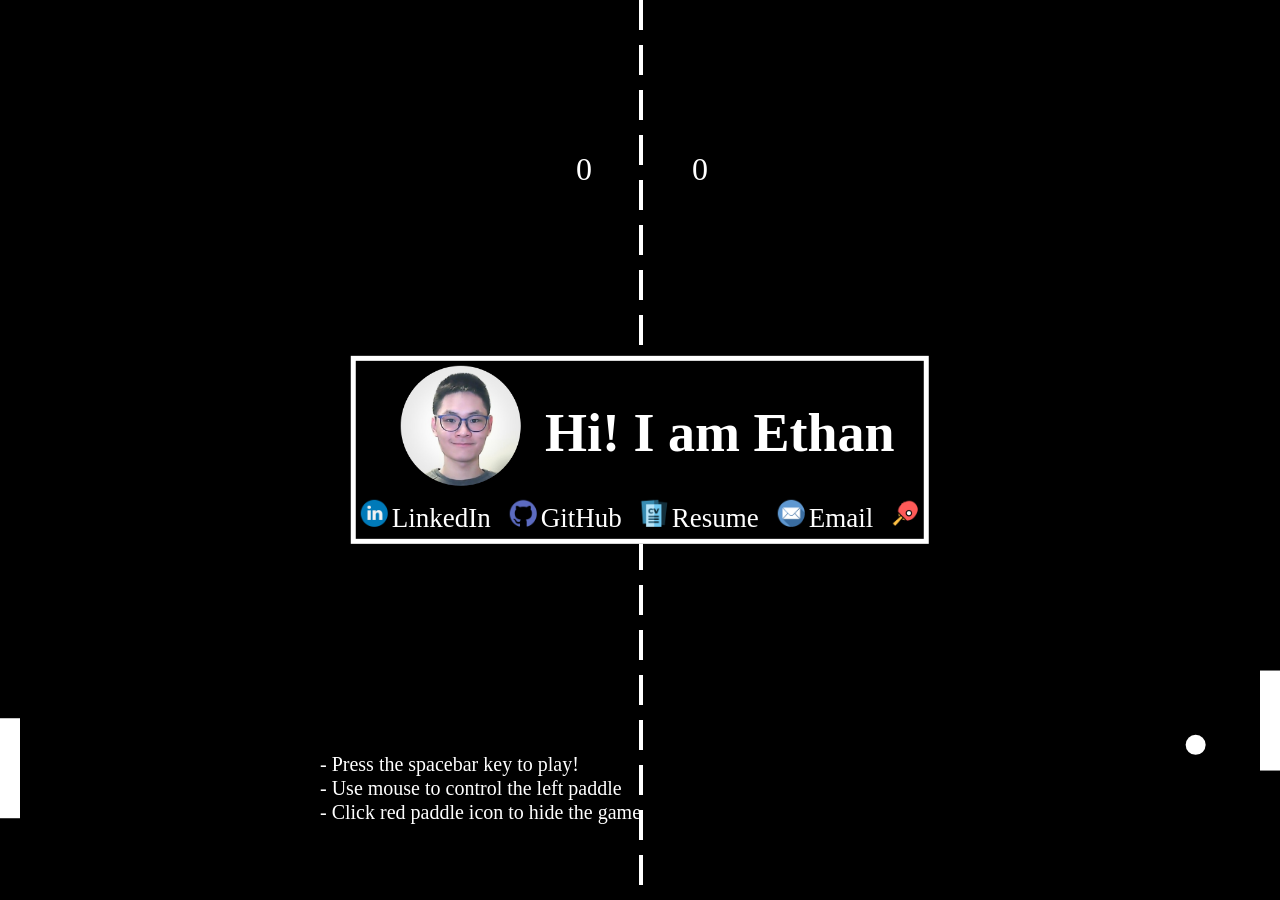
==== index.html @ 84d171e1 "only load pong game on wider devices" ====
<!DOCTYPE html>
<html lang="en">

<head>

  <title>Ethan J. Landing Page</title>
  <meta charset="UTF-8">
  <meta name="viewport" content="width=device-width, initial-scale=1.0">
  <meta name="description" content="Ethan's Personal Landing Page">
  <link rel="icon" type="image/x-icon" href="https://img.icons8.com/color/48/000000/developer--v1.png">

  <!-- CSS -->
  <link rel="stylesheet" href="css/main.css">
  <link rel="stylesheet" href="css/name.css">

</head>

<body>

  <canvas id="pong"></canvas>

  <div class="center">
    <div class="intro">
      <img src="images/pfp.png" alt="Profile Picture">
      <h1 class="name">Hi! I am Ethan
        <span class="tooltiptext">Yi Jiang</span>
      </h1>
    </div>
    <div class="social">
      <img src="images/linkedin.png" alt="LinkedIn Icon">
      <a href="https://www.linkedin.com/in/jiangy1/" target="_blank">LinkedIn</a>
      <img src="images/github.png" alt="GitHub Icon">
      <a href="https://github.com/jiangoz" target="_blank">GitHub</a>
      <img src="images/resume.png" alt="Resume Icon">
      <a href="resume.pdf" target="_blank">Resume</a>
      <img src="images/email.png" alt="Email Icon">
      <a href="mailto:jiang.yi1@northeastern.edu" target="_blank">Email</a>

      <img id="togglePong" src="images/pong.png" onclick="togglePong()" alt="Pong Icon">
    </div>
  </div>

  <!-- PONG GAME SCRIPT -->
  <script>
    if (screen && screen.width >= 450) {
      let script = document.createElement('script');
      script.setAttribute('src', 'js/pong.js');
      document.body.appendChild(script);
    }
  </script>

</body>

</html>
---- css/main.css ----
body {
  margin: 0;
  background: black;
  color: #ffffff;
	font: Verdana, Arial, Helvetica;
}

.center {
  border: 5px solid #fff;
  padding: 5px;
  left: 50%;
  top: 50%;
  transform: translate(-50%,-50%);
  position: absolute;
  background: #000000;
}

.intro {
  display: grid;
  grid-template-columns: 1fr 2.5fr;
}

.intro h1 {
  font-size: 54px;
  grid-row: 1 / 2;
  grid-column: 1 / 4;
  text-align: center;
  grid-column: 2;
  justify-self: center;
}

.intro img {
  width: 120px;
  grid-column: 1 / 2;
  justify-self: end;
}

.social img {
  width: 27px;
}

.social a {
  font-size: 27px;
  color: #fff;
  text-align: center;
  margin-right: 15px;
  text-decoration: none;
}

.social a:hover {
  text-decoration:underline;
  background-color: rgb(4, 164, 238);
}

#pong {
  width: 100vw;
  height: 100vh;
  display: block;
}

#togglePong:hover {
  transform: scale(1.3);
  cursor: pointer;
}

/* No pong :( */
@media (max-width: 450px) {
  #togglePong {
    display: none;
  }
}

/* For smaller device */
@media (max-width: 928px) {

  .center {
    border: 0.72vw solid #fff;
  }

  .intro {
    display: grid;
    grid-template-rows: 40% 60%;
  }
  
  .intro h1 {
    font-size: 6vw;
    grid-row: 2 / 3;
    grid-column: 1 / 4;
    justify-self: center;
  }
  
  .intro img {
    width: 12vw;
    grid-column: 1 / 4;
    justify-self: center;
  }

  .social {
    display: grid;
    grid-template-rows: repeat(4,1fr);
    grid-template-columns: 1fr 5fr;
  }
  
  .social img {
    width: 3vw;
  }
  
  .social a {
    font-size: 3vw;
    color: #fff;
    text-align: center;
    text-decoration: underline;
  }

}
---- css/name.css ----
/* Tooltip text */
.name .tooltiptext {
  visibility: hidden;
  font-size: 22px;
  width: 100px;
  background-color: black;
  color: rgb(208, 208, 208);
  text-align: center;
  padding: 5px 0;
  border-radius: 20px;
 
  /* Position the tooltip text */
  position: absolute;
  z-index: 1;
  bottom: 70%;
  left: 80%;
  margin-left: -60px; 
}

/* Show the tooltip text when you hover over name */
.name:hover .tooltiptext {
  visibility: visible;
}
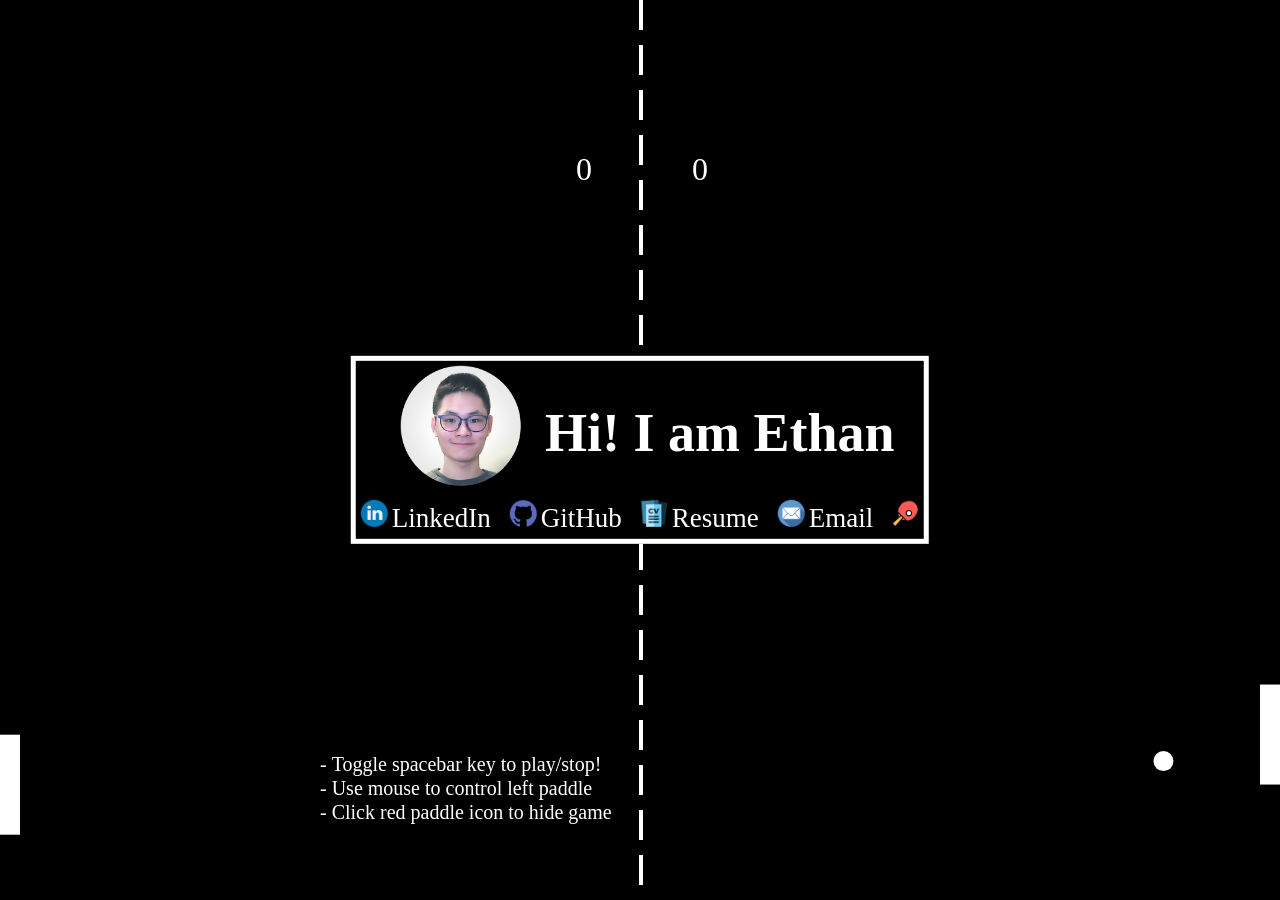
==== commit c054550a: "update links" ====
--- a/index.html
+++ b/index.html
@@ -23,18 +23,18 @@
     <div class="intro">
       <img src="images/pfp.png" alt="Profile Picture">
       <h1 class="name">Hi! I am Ethan
-        <span class="tooltiptext">Yi Jiang</span>
+        <span class="tooltiptext">Yi "Ethan" Jiang</span>
       </h1>
     </div>
     <div class="social">
       <img src="images/linkedin.png" alt="LinkedIn Icon">
-      <a href="https://www.linkedin.com/in/jiangy1/" target="_blank">LinkedIn</a>
+      <a href="https://www.linkedin.com/in/jiange/" target="_blank">LinkedIn</a>
       <img src="images/github.png" alt="GitHub Icon">
       <a href="https://github.com/jiangoz" target="_blank">GitHub</a>
       <img src="images/resume.png" alt="Resume Icon">
       <a href="resume.pdf" target="_blank">Resume</a>
       <img src="images/email.png" alt="Email Icon">
-      <a href="mailto:jiang.yi1@northeastern.edu" target="_blank">Email</a>
+      <a href="mailto:ethanjiangcs@gmail.com" target="_blank">Email</a>
 
       <img id="togglePong" src="images/pong.png" onclick="togglePong()" alt="Pong Icon">
     </div>
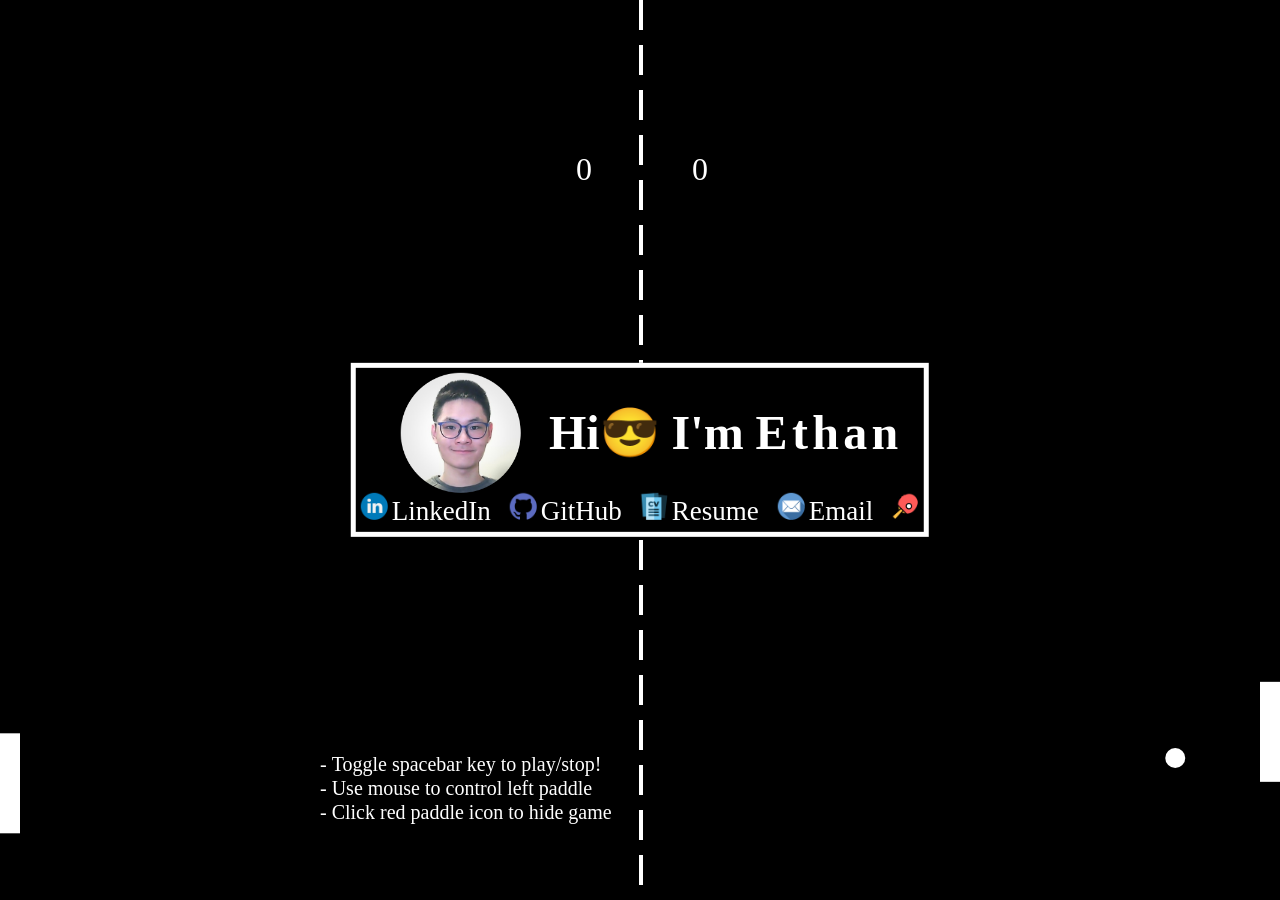
==== commit 4cb1b845: "add name animation" ====
--- a/index.html
+++ b/index.html
@@ -22,8 +22,15 @@
   <div class="center">
     <div class="intro">
       <img src="images/pfp.png" alt="Profile Picture">
-      <h1 class="name">Hi! I am Ethan
-        <span class="tooltiptext">Yi "Ethan" Jiang</span>
+      <h1>
+        <div class="name flippy">Hi😎 I'm
+          <span style="--i:1">E</span>
+          <span style="--i:2">t</span>
+          <span style="--i:3">h</span>
+          <span style="--i:4">a</span>
+          <span style="--i:5">n</span>
+          <p class="tooltiptext">Yi "Ethan" Jiang</p>
+        </div>
       </h1>
     </div>
     <div class="social">
--- a/css/main.css
+++ b/css/main.css
@@ -21,7 +21,7 @@
 }
 
 .intro h1 {
-  font-size: 54px;
+  font-size: 48px;
   grid-row: 1 / 2;
   grid-column: 1 / 4;
   text-align: center;
--- a/css/name.css
+++ b/css/name.css
@@ -20,4 +20,25 @@
 /* Show the tooltip text when you hover over name */
 .name:hover .tooltiptext {
   visibility: visible;
+}
+
+/* Name flip animation*/
+.flippy {
+  position: relative;
+}
+.flippy span {
+  position: relative;
+  display: inline-block;
+  letter-spacing: -0.16em;
+  animation: flip 2s infinite;
+  animation-delay: calc(.2s * var(--i));
+}
+@keyframes flip {
+  0%, 80% {
+    transform: rotateY(360deg); 
+  }
+  0%   {color: #fff;}
+  25%  {color: #00FF41;}
+  50%  {color: #008F11;}
+  100% {color: #003B00;}
 }
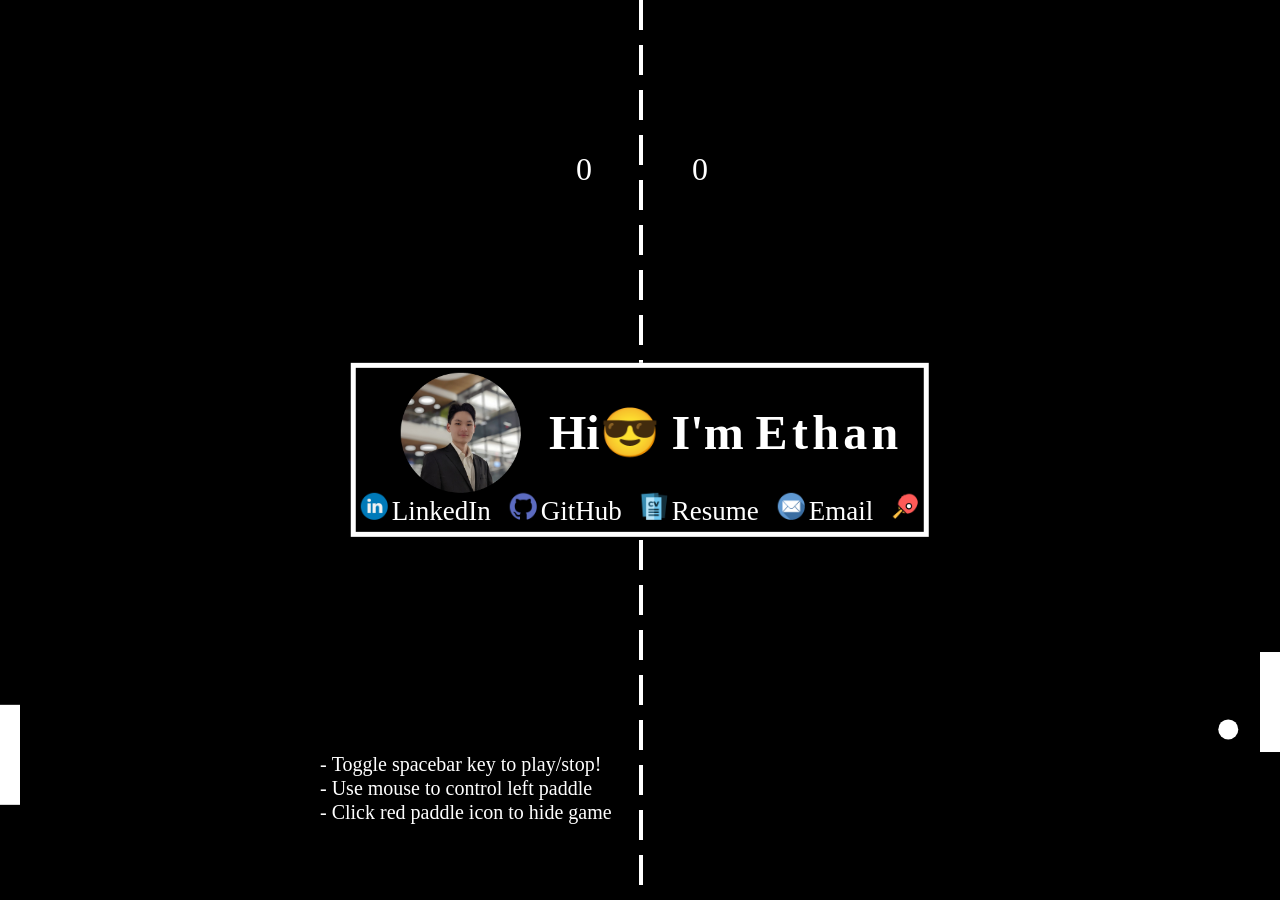
==== commit cd279238: "update name hover" ====
--- a/index.html
+++ b/index.html
@@ -29,7 +29,7 @@
           <span style="--i:3">h</span>
           <span style="--i:4">a</span>
           <span style="--i:5">n</span>
-          <p class="tooltiptext">Yi "Ethan" Jiang</p>
+          <p class="tooltiptext">Ethan Jiang</p>
         </div>
       </h1>
     </div>
--- a/css/main.css
+++ b/css/main.css
@@ -27,6 +27,7 @@
   text-align: center;
   grid-column: 2;
   justify-self: center;
+  white-space: nowrap;
 }
 
 .intro img {
@@ -114,3 +115,9 @@
 
 }
 
+/* For thinner device */
+@media (max-width: 197px) {
+  .social a {
+    font-size: 2.5vw;
+  }
+}
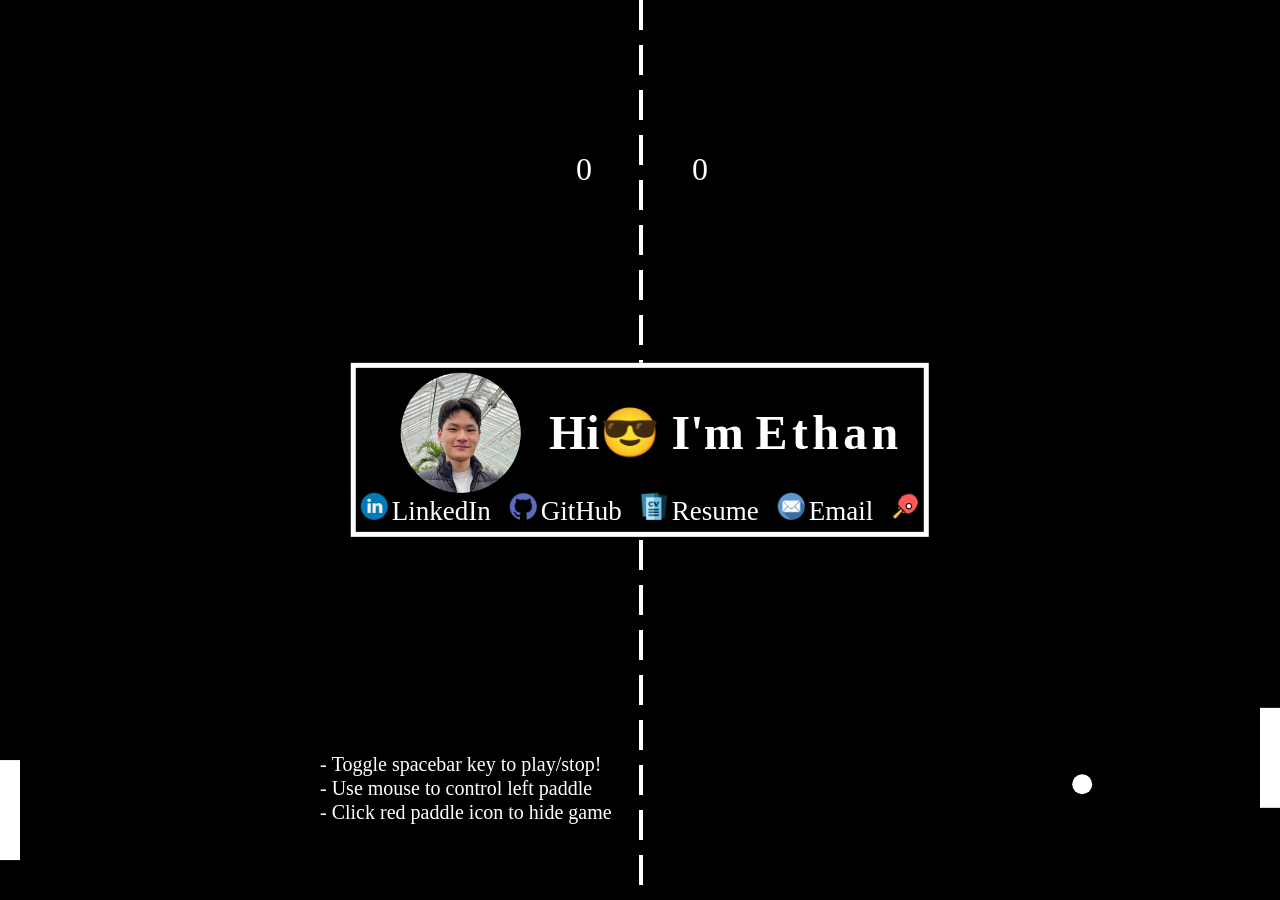
==== commit 7ac11fd8: "update site" ====
--- a/index.html
+++ b/index.html
@@ -3,10 +3,10 @@
 
 <head>
 
-  <title>Ethan J. Landing Page</title>
+  <title>Ethan Jiang</title>
   <meta charset="UTF-8">
   <meta name="viewport" content="width=device-width, initial-scale=1.0">
-  <meta name="description" content="Ethan's Personal Landing Page">
+  <meta name="description" content="Ethan Jiang's Website">
   <link rel="icon" type="image/x-icon" href="https://img.icons8.com/color/48/000000/developer--v1.png">
 
   <!-- CSS -->
@@ -29,7 +29,7 @@
           <span style="--i:3">h</span>
           <span style="--i:4">a</span>
           <span style="--i:5">n</span>
-          <p class="tooltiptext">Ethan Jiang</p>
+          <p class="tooltiptext">Ethan Yi Jiang</p>
         </div>
       </h1>
     </div>
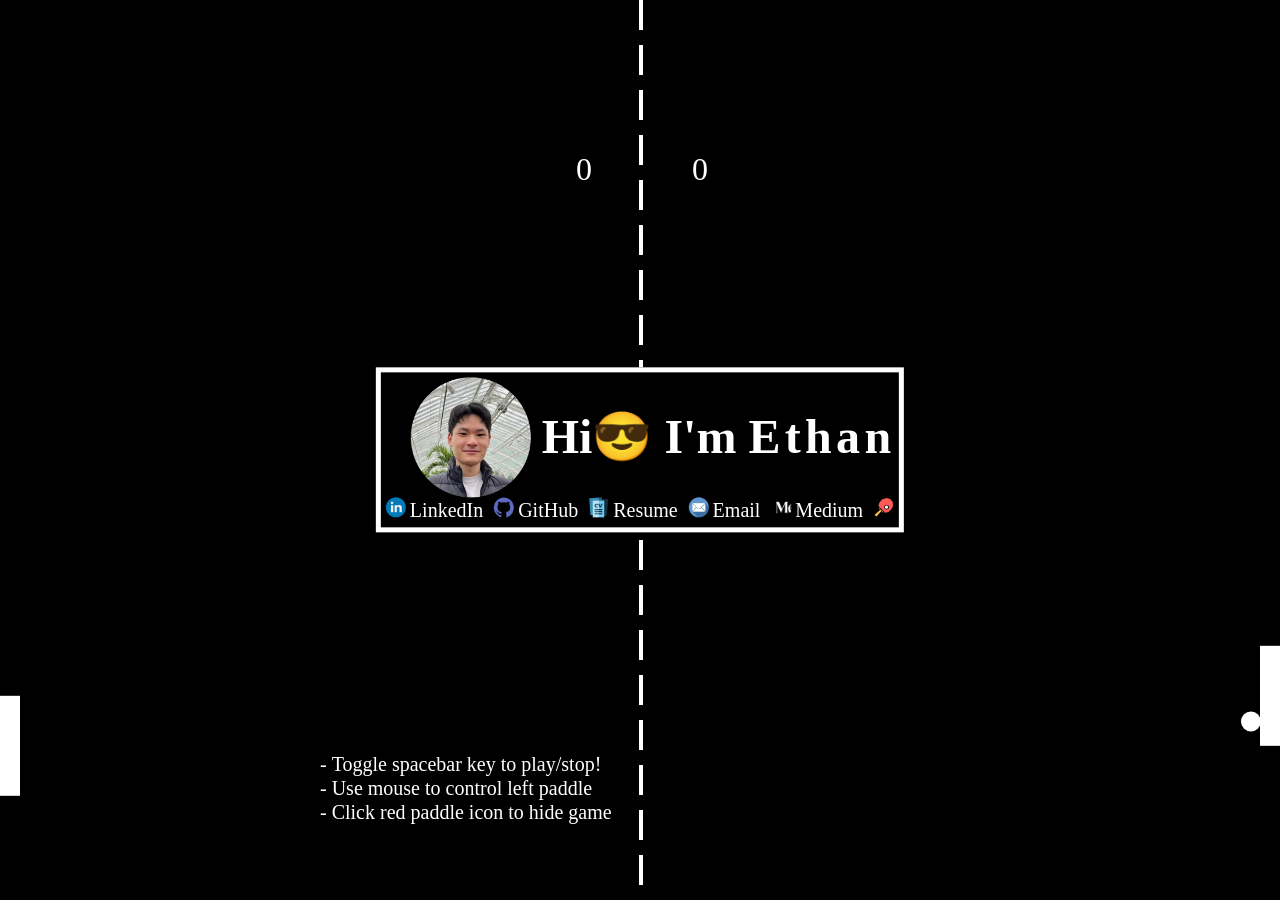
==== commit 6f0a2fdc: "add medium link" ====
--- a/index.html
+++ b/index.html
@@ -35,13 +35,15 @@
     </div>
     <div class="social">
       <img src="images/linkedin.png" alt="LinkedIn Icon">
-      <a href="https://www.linkedin.com/in/jiange/" target="_blank">LinkedIn</a>
+      <a href="https://www.linkedin.com/in/jiange" target="_blank">LinkedIn</a>
       <img src="images/github.png" alt="GitHub Icon">
       <a href="https://github.com/jiangoz" target="_blank">GitHub</a>
       <img src="images/resume.png" alt="Resume Icon">
       <a href="resume.pdf" target="_blank">Resume</a>
       <img src="images/email.png" alt="Email Icon">
       <a href="mailto:ethanjiangcs@gmail.com" target="_blank">Email</a>
+      <img src="images/medium.png" alt="Medium Icon">
+      <a href="https://medium.com/@eyjiang" target="_blank">Medium</a>
 
       <img id="togglePong" src="images/pong.png" onclick="togglePong()" alt="Pong Icon">
     </div>
--- a/css/main.css
+++ b/css/main.css
@@ -37,14 +37,14 @@
 }
 
 .social img {
-  width: 27px;
+  width: 20px;
 }
 
 .social a {
-  font-size: 27px;
+  font-size: 20px;
   color: #fff;
   text-align: center;
-  margin-right: 15px;
+  margin-right: 7px;
   text-decoration: none;
 }
 
@@ -72,7 +72,7 @@
 }
 
 /* For smaller device */
-@media (max-width: 928px) {
+@media (max-width: 1056px) {
 
   .center {
     border: 0.72vw solid #fff;
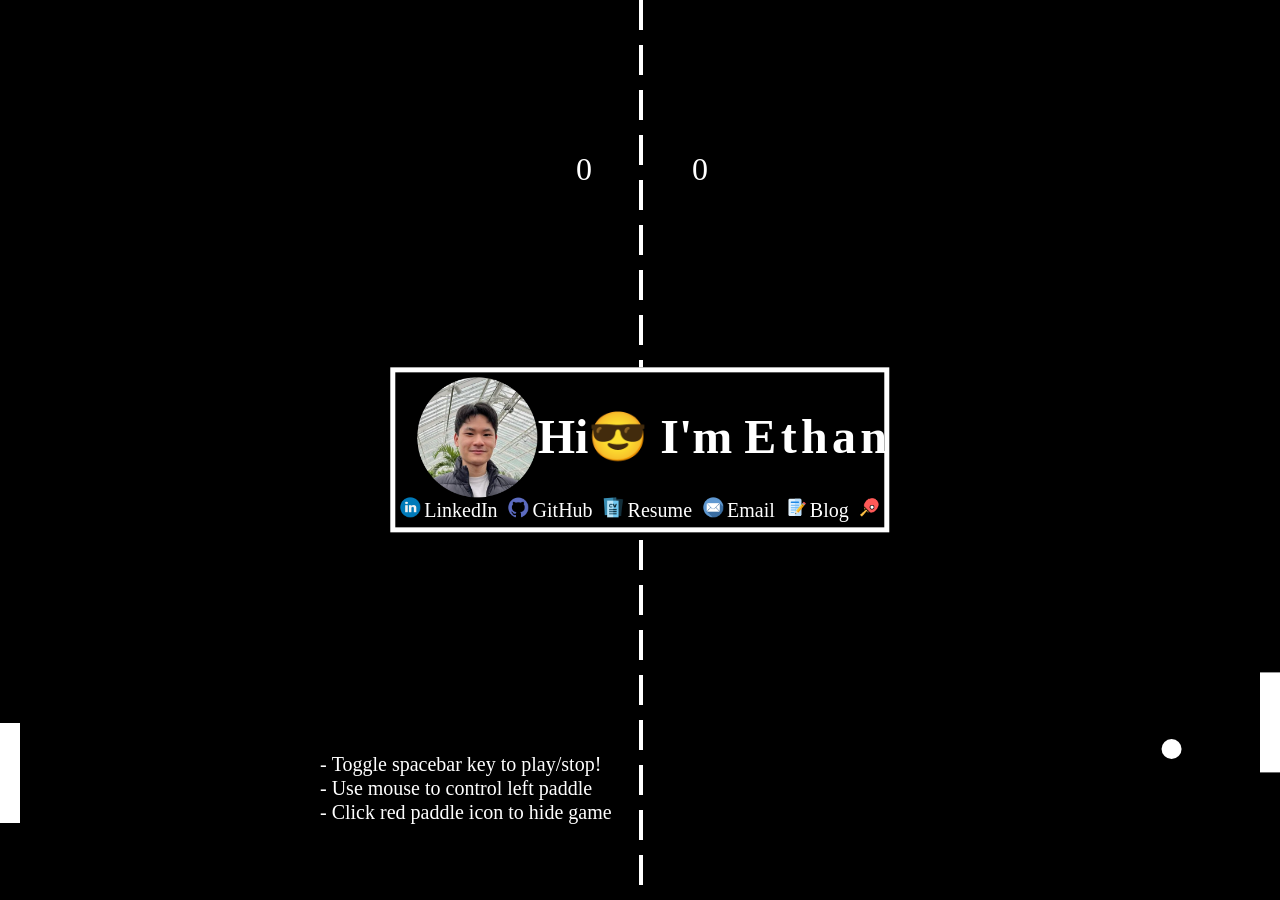
==== commit 608e7aaf: "replace medium with self hosted blog page Co-Authored-By: Claude Opus 5.5 <noreply@anthropic.com>" ====
--- a/index.html
+++ b/index.html
@@ -42,8 +42,8 @@
       <a href="resume.pdf" target="_blank">Resume</a>
       <img src="images/email.png" alt="Email Icon">
       <a href="mailto:ethanjiangcs@gmail.com" target="_blank">Email</a>
-      <img src="images/medium.png" alt="Medium Icon">
-      <a href="https://medium.com/@eyjiang" target="_blank">Medium</a>
+      <img src="images/blog.svg" alt="Blog Icon">
+      <a href="blog/">Blog</a>
 
       <img id="togglePong" src="images/pong.png" onclick="togglePong()" alt="Pong Icon">
     </div>
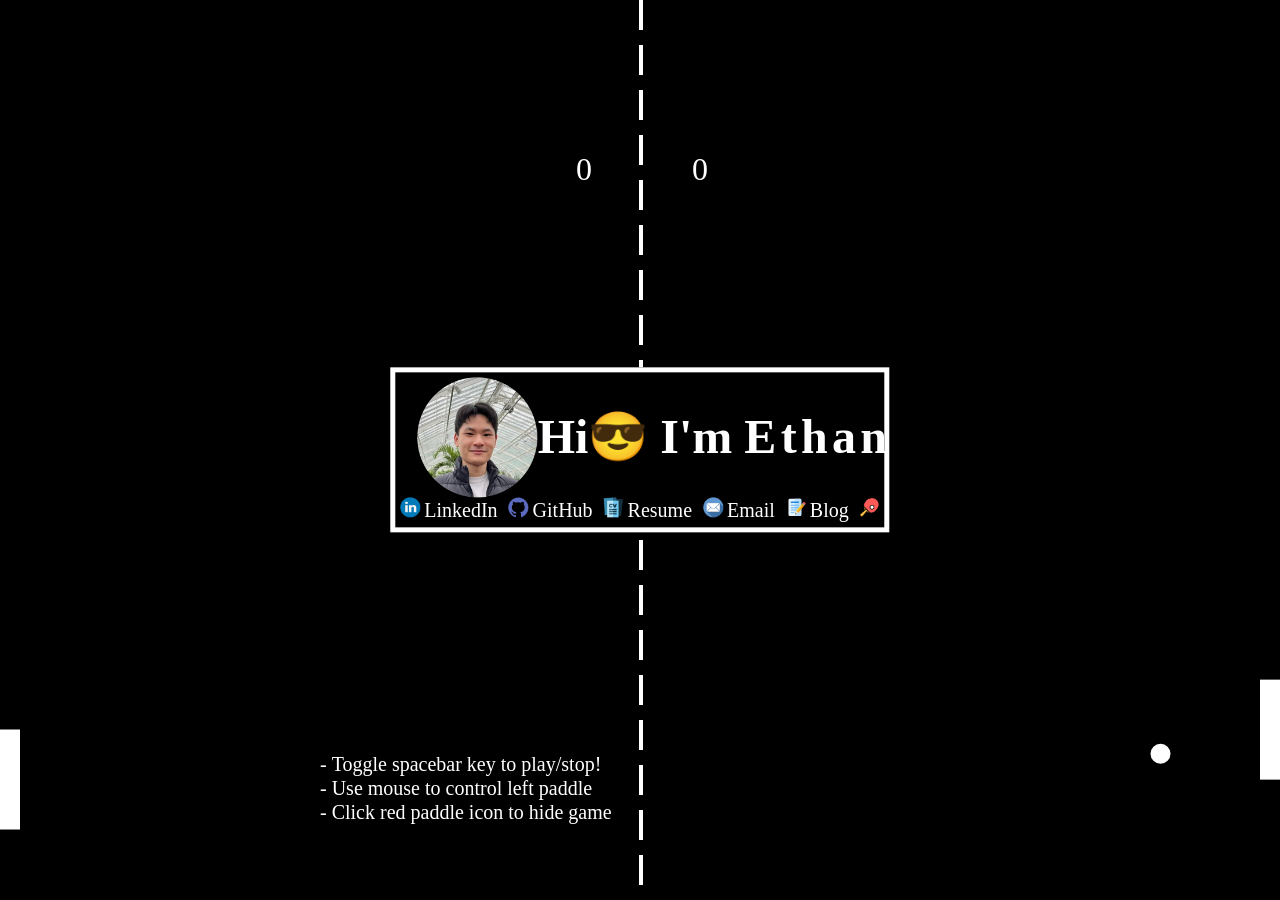
==== commit 7bbb3a2a: "add chinese name hover" ====
--- a/index.html
+++ b/index.html
@@ -24,12 +24,15 @@
       <img src="images/pfp.png" alt="Profile Picture">
       <h1>
         <div class="name flippy">Hi😎 I'm
-          <span style="--i:1">E</span>
-          <span style="--i:2">t</span>
-          <span style="--i:3">h</span>
-          <span style="--i:4">a</span>
-          <span style="--i:5">n</span>
-          <p class="tooltiptext">Ethan Yi Jiang</p>
+          <span class="ethan">
+            <span style="--i:1">E</span>
+            <span style="--i:2">t</span>
+            <span style="--i:3">h</span>
+            <span style="--i:4">a</span>
+            <span style="--i:5">n</span>
+            <span class="tooltiptext tooltip-top">Ethan Yi Jiang</span>
+            <span class="tooltiptext tooltip-bottom" lang="zh">江毅</span>
+          </span>
         </div>
       </h1>
     </div>
--- a/css/name.css
+++ b/css/name.css
@@ -1,23 +1,32 @@
-/* Tooltip text */
+/* Tooltip text: sized in em so it scales with the name and stays inside the white box */
 .name .tooltiptext {
   visibility: hidden;
-  font-size: 22px;
-  width: 100px;
+  font-size: 0.36em;
+  width: max-content;
   background-color: black;
   color: rgb(208, 208, 208);
   text-align: center;
-  padding: 5px 0;
+  padding: 0.1em 0.5em;
   border-radius: 20px;
- 
-  /* Position the tooltip text */
+
+  /* Center the tooltip over/under "Ethan" */
   position: absolute;
   z-index: 1;
-  bottom: 70%;
-  left: 80%;
-  margin-left: -60px; 
+  left: 50%;
+  transform: translateX(-50%);
 }
 
-/* Show the tooltip text when you hover over name */
+/* "Ethan Yi Jiang" above Ethan */
+.name .tooltip-top {
+  bottom: 100%;
+}
+
+/* "江毅" below Ethan */
+.name .tooltip-bottom {
+  top: 100%;
+}
+
+/* Show the tooltips when you hover over name */
 .name:hover .tooltiptext {
   visibility: visible;
 }
@@ -26,7 +35,10 @@
 .flippy {
   position: relative;
 }
-.flippy span {
+.flippy .ethan {
+  position: relative;
+}
+.flippy .ethan > span:not(.tooltiptext) {
   position: relative;
   display: inline-block;
   letter-spacing: -0.16em;
